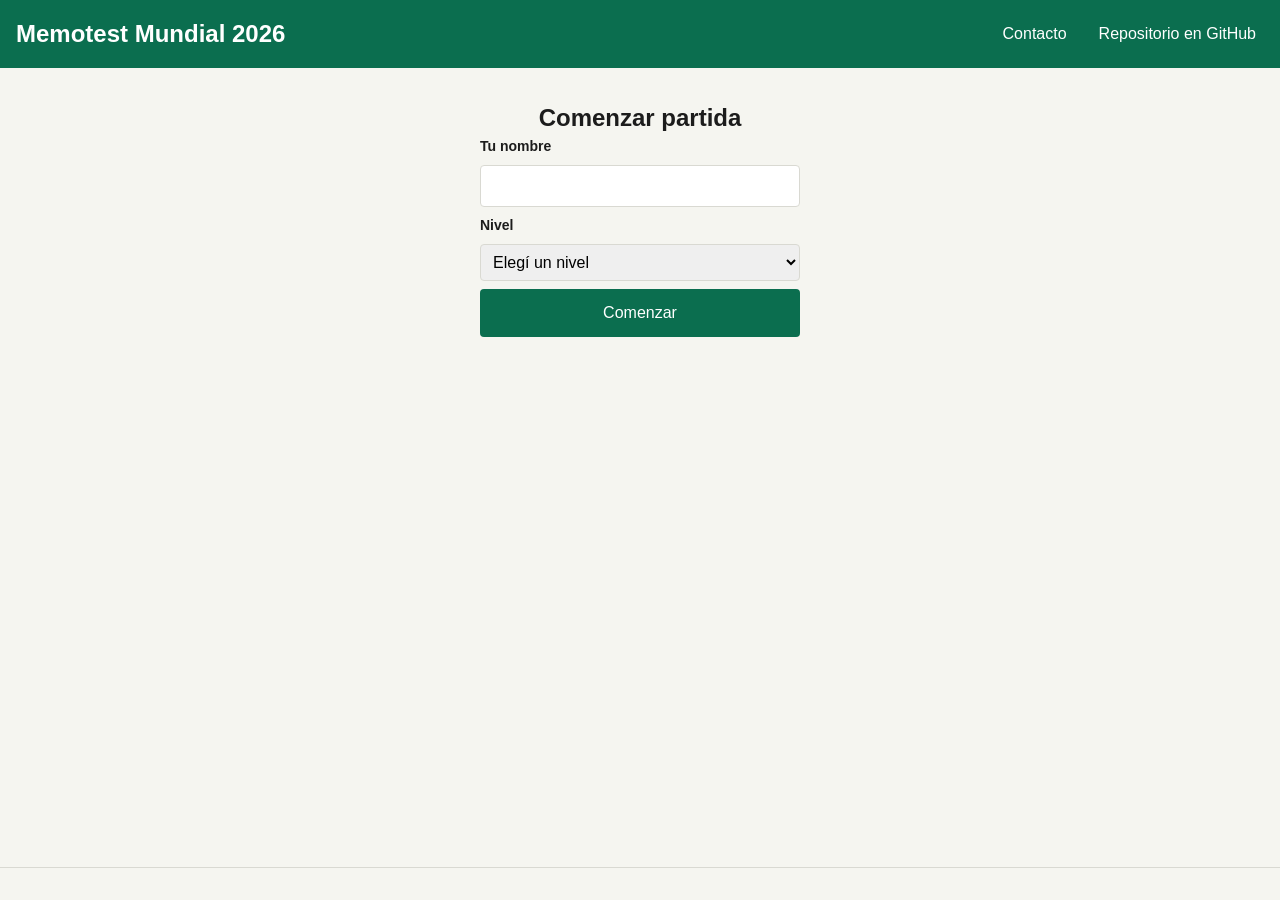
==== index.html @ d8ac9094 "Generar tablero dinámico con banderas del Mundial, mezclado aleatorio y maquetado con Flexbox" ====
<!DOCTYPE html>
<html lang="es">
<head>
    <meta charset="UTF-8">
    <meta name="viewport" content="width=device-width, initial-scale=1.0">
    <title>Memotest Mundial 2026</title>
    <link rel="stylesheet" href="css/reset.css">
    <link rel="stylesheet" href="css/estilos.css">
    <link rel="stylesheet" href="css/juego.css">
</head>
<body>
    <header>
        <h1>Memotest Mundial 2026</h1>
        <nav>
            <a href="pages/contacto.html">Contacto</a>
            <a href="https://github.com/RodoM/final_daw_2026" target="_blank" rel="noopener noreferrer">Repositorio en GitHub</a>
        </nav>
    </header>
    <main>
        <section class="pantalla-inicio" id="pantalla-inicio">
            <h2>Comenzar partida</h2>
            <form class="formulario-inicio" id="formulario-inicio">
                <label for="nombre-jugador">Tu nombre</label>
                <input type="text" id="nombre-jugador" name="nombre-jugador" autocomplete="off">
                <label for="nivel">Nivel</label>
                <select id="nivel" name="nivel">
                    <option value="">Elegí un nivel</option>
                    <option value="facil">Fácil (16 cartas)</option>
                    <option value="medio">Medio (20 cartas)</option>
                    <option value="dificil">Difícil (36 cartas)</option>
                </select>
                <p class="mensaje-error oculto" id="error-inicio"></p>
                <button type="submit" class="boton-principal">Comenzar</button>
            </form>
        </section>
        <section class="pantalla-juego oculto" id="pantalla-juego">
            <div class="tablero" id="tablero"></div>
        </section>
    </main>
    <footer></footer>
    <script src="js/validaciones.js"></script>
    <script src="js/datos-cartas.js"></script>
    <script src="js/logica-juego.js"></script>
    <script src="js/interfaz.js"></script>
    <script src="js/eventos.js"></script>
    <script src="js/inicio.js"></script>
</body>
</html>
---- css/estilos.css ----
:root {
    --color-primario: #0b6e4f;
    --color-secundario: #f4b400;
    --color-fondo: #f5f5f0;
    --color-texto: #1c1c1c;
    --color-texto-claro: #ffffff;
    --color-borde: #d9d9d2;
}

body {
    display: flex;
    flex-direction: column;
    min-height: 100vh;
    background: var(--color-fondo);
    color: var(--color-texto);
    font-family: Arial, Helvetica, sans-serif;
}

header {
    display: flex;
    flex-direction: column;
    align-items: center;
    padding: 1rem;
    background: var(--color-primario);
    color: var(--color-texto-claro);
    text-align: center;
}

header h1 {
    margin-bottom: 0.5rem;
    font-size: 1.5rem;
}

nav {
    display: flex;
    flex-direction: column;
    align-items: center;
    gap: 0.5rem;
}

nav a {
    padding: 0.25rem 0.5rem;
    border-radius: 0.25rem;
    transition: background-color 0.2s;
}

nav a:hover {
    background-color: var(--color-secundario);
    color: var(--color-texto);
}

main {
    flex: 1;
    padding: 1rem;
}

footer {
    padding: 1rem;
    border-top: 1px solid var(--color-borde);
    color: var(--color-texto);
    text-align: center;
    font-size: 0.875rem;
}

.pantalla-inicio {
    display: flex;
    flex-direction: column;
    align-items: center;
    padding: 1rem;
}

.formulario-inicio {
    display: flex;
    flex-direction: column;
    width: 100%;
    max-width: 20rem;
    gap: 0.5rem;
}

.formulario-inicio label {
    font-size: 0.875rem;
    font-weight: bold;
}

.formulario-inicio input,
.formulario-inicio select {
    padding: 0.5rem;
    border: 1px solid var(--color-borde);
    border-radius: 0.25rem;
    font-size: 1rem;
}

.mensaje-error {
    padding: 0.5rem;
    border: 1px solid var(--color-secundario);
    border-radius: 0.25rem;
    background: var(--color-secundario);
    color: var(--color-texto);
    font-size: 0.875rem;
}

.boton-principal {
    padding: 0.75rem;
    border: none;
    border-radius: 0.25rem;
    background: var(--color-primario);
    color: var(--color-texto-claro);
    font-size: 1rem;
    transition: background-color 0.2s;
}

.boton-principal:hover {
    background-color: var(--color-secundario);
    color: var(--color-texto);
}

.oculto {
    display: none;
}

@media (min-width: 48rem) {
    header {
        flex-direction: row;
        justify-content: space-between;
        text-align: left;
    }

    header h1 {
        margin-bottom: 0;
    }

    nav {
        flex-direction: row;
        gap: 1rem;
    }
}
---- css/juego.css ----
.tablero {
    display: flex;
    flex-wrap: wrap;
    justify-content: center;
}

.carta {
    display: flex;
    justify-content: center;
    align-items: center;
    width: 22%;
    aspect-ratio: 1 / 1;
    margin: 1%;
    border: 0.125rem solid var(--color-borde);
    border-radius: 0.5rem;
    background: var(--color-primario);
    padding: 0;
    cursor: pointer;
}

.carta-imagen {
    display: none;
    width: 70%;
}

.carta-dorso {
    display: flex;
    justify-content: center;
    align-items: center;
    width: 100%;
    height: 100%;
    color: var(--color-texto-claro);
    font-size: 1.5rem;
    font-weight: bold;
}

.carta--descubierta .carta-imagen {
    display: block;
}

.carta--descubierta .carta-dorso {
    display: none;
}

.carta--acertada {
    border-color: var(--color-primario);
    border-width: 0.25rem;
}

.carta--error {
    border-color: #c0392b;
    border-width: 0.25rem;
}

.tablero--dificil .carta {
    width: 14%;
}
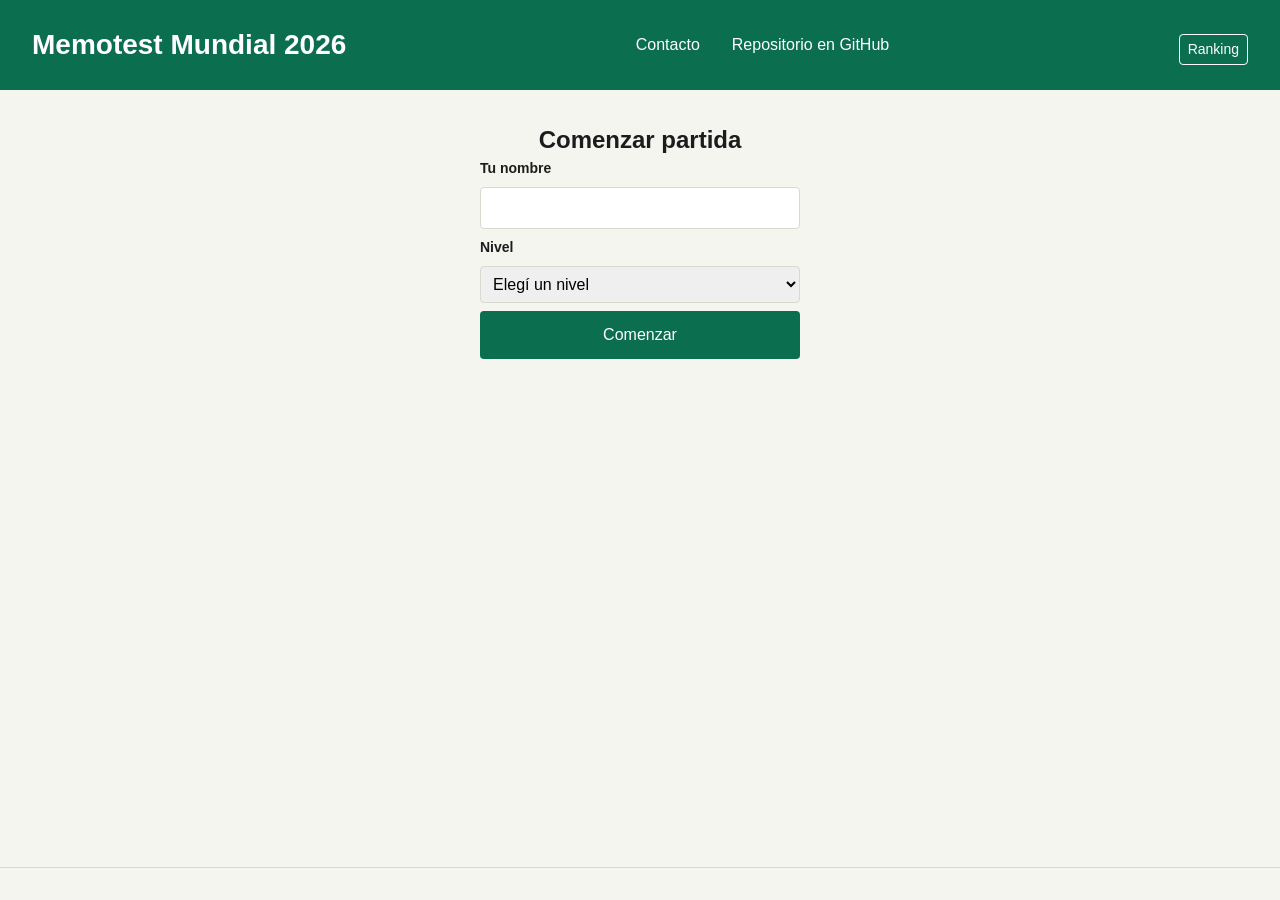
==== commit 5f8bbaa7: "Guardar resultados de partidas en LocalStorage y agregar modal de ranking con orden por puntaje, fec" ====
--- a/index.html
+++ b/index.html
@@ -7,6 +7,7 @@
     <link rel="stylesheet" href="css/reset.css">
     <link rel="stylesheet" href="css/estilos.css">
     <link rel="stylesheet" href="css/juego.css">
+    <script src="js/almacenamiento.js"></script>
 </head>
 <body>
     <header>
@@ -15,6 +16,9 @@
             <a href="pages/contacto.html">Contacto</a>
             <a href="https://github.com/RodoM/final_daw_2026" target="_blank" rel="noopener noreferrer">Repositorio en GitHub</a>
         </nav>
+        <div class="acciones-header">
+            <button type="button" class="boton-header" id="boton-ranking">Ranking</button>
+        </div>
     </header>
     <main>
         <section class="pantalla-inicio" id="pantalla-inicio">
@@ -34,14 +38,86 @@
             </form>
         </section>
         <section class="pantalla-juego oculto" id="pantalla-juego">
+            <section class="panel-marcadores" id="panel-marcadores">
+                <p>Intentos: <span id="marcador-intentos">0</span></p>
+                <p>Pares: <span id="marcador-pares">0</span></p>
+                <p>Errores: <span id="marcador-errores">0</span></p>
+                <p>Puntaje: <span id="marcador-puntaje">0</span></p>
+                <p>Tiempo: <span id="marcador-tiempo">00:00</span></p>
+            </section>
+            <div class="panel-controles">
+                <button type="button" class="boton-secundario" id="boton-reiniciar">Reiniciar partida</button>
+                <button type="button" class="boton-secundario" id="boton-volver-inicio">Volver al inicio</button>
+            </div>
             <div class="tablero" id="tablero"></div>
         </section>
+        <div class="modal-fondo oculto" id="modal-victoria">
+            <div class="modal-contenido" id="modal-contenido-victoria" role="dialog" aria-modal="true" aria-labelledby="titulo-modal-victoria" tabindex="-1">
+                <h2 id="titulo-modal-victoria">¡Partida completada!</h2>
+                <p>Jugador: <span id="resultado-nombre"></span></p>
+                <p>Nivel: <span id="resultado-nivel"></span></p>
+                <p>Intentos: <span id="resultado-intentos"></span></p>
+                <p>Errores: <span id="resultado-errores"></span></p>
+                <p>Tiempo: <span id="resultado-tiempo"></span></p>
+                <p>Puntaje final: <span id="resultado-puntaje"></span></p>
+                <div class="modal-botones">
+                    <button type="button" class="boton-principal" id="boton-jugar-de-nuevo">Jugar de nuevo</button>
+                    <button type="button" class="boton-secundario" id="boton-cerrar-modal">Cerrar</button>
+                </div>
+            </div>
+        </div>
+        <div class="modal-fondo oculto" id="modal-ranking">
+            <div class="modal-contenido modal-contenido--ranking" id="modal-contenido-ranking" role="dialog" aria-modal="true" aria-labelledby="titulo-modal-ranking" tabindex="-1">
+                <h2 id="titulo-modal-ranking">Ranking de partidas</h2>
+                <div class="controles-orden-ranking">
+                    <label for="orden-ranking">Ordenar por</label>
+                    <select id="orden-ranking">
+                        <option value="puntaje">Puntaje</option>
+                        <option value="fecha">Fecha</option>
+                        <option value="duracion">Duración</option>
+                        <option value="nivel">Nivel</option>
+                    </select>
+                </div>
+                <p class="mensaje-sin-partidas oculto" id="mensaje-sin-partidas">Todavía no hay partidas jugadas.</p>
+                <div class="tabla-ranking-contenedor">
+                    <table class="tabla-ranking oculto" id="tabla-ranking">
+                        <thead>
+                            <tr>
+                                <th>Jugador</th>
+                                <th>Nivel</th>
+                                <th>Puntaje</th>
+                                <th>Intentos</th>
+                                <th>Errores</th>
+                                <th>Duración</th>
+                                <th>Fecha</th>
+                            </tr>
+                        </thead>
+                        <tbody id="cuerpo-tabla-ranking"></tbody>
+                    </table>
+                </div>
+                <div class="modal-botones">
+                    <button type="button" class="boton-secundario" id="boton-borrar-ranking">Borrar historial</button>
+                    <button type="button" class="boton-secundario" id="boton-cerrar-ranking">Cerrar</button>
+                </div>
+            </div>
+        </div>
+        <div class="modal-fondo oculto" id="modal-confirmar-borrado">
+            <div class="modal-contenido" id="modal-contenido-confirmar-borrado" role="dialog" aria-modal="true" aria-labelledby="titulo-modal-confirmar-borrado" tabindex="-1">
+                <h2 id="titulo-modal-confirmar-borrado">Borrar historial</h2>
+                <p>¿Seguro que querés borrar todas las partidas guardadas? Esta acción no se puede deshacer.</p>
+                <div class="modal-botones">
+                    <button type="button" class="boton-principal" id="boton-confirmar-borrado">Sí, borrar</button>
+                    <button type="button" class="boton-secundario" id="boton-cancelar-borrado">Cancelar</button>
+                </div>
+            </div>
+        </div>
     </main>
     <footer></footer>
     <script src="js/validaciones.js"></script>
     <script src="js/datos-cartas.js"></script>
     <script src="js/logica-juego.js"></script>
     <script src="js/interfaz.js"></script>
+    <script src="js/ranking.js"></script>
     <script src="js/eventos.js"></script>
     <script src="js/inicio.js"></script>
 </body>
--- a/css/estilos.css
+++ b/css/estilos.css
@@ -1,10 +1,12 @@
 :root {
     --color-primario: #0b6e4f;
+    --color-primario-oscuro: #094f39;
     --color-secundario: #f4b400;
     --color-fondo: #f5f5f0;
     --color-texto: #1c1c1c;
     --color-texto-claro: #ffffff;
     --color-borde: #d9d9d2;
+    --color-error: #c0392b;
 }
 
 body {
@@ -34,6 +36,7 @@
 nav {
     display: flex;
     flex-direction: column;
+    flex-wrap: wrap;
     align-items: center;
     gap: 0.5rem;
 }
@@ -114,19 +117,91 @@
     color: var(--color-texto);
 }
 
+.boton-secundario {
+    padding: 0.75rem;
+    border: 1px solid var(--color-primario);
+    border-radius: 0.25rem;
+    background: transparent;
+    color: var(--color-primario);
+    font-size: 1rem;
+    transition: background-color 0.2s;
+}
+
+.boton-secundario:hover {
+    background-color: var(--color-secundario);
+    color: var(--color-texto);
+}
+
+.acciones-header {
+    display: flex;
+    flex-wrap: wrap;
+    justify-content: center;
+    gap: 0.5rem;
+    margin-top: 0.5rem;
+}
+
+.boton-header {
+    padding: 0.25rem 0.5rem;
+    border: 1px solid var(--color-texto-claro);
+    border-radius: 0.25rem;
+    background: transparent;
+    color: var(--color-texto-claro);
+    font-size: 0.875rem;
+    transition: background-color 0.2s;
+}
+
+.boton-header:hover {
+    background-color: var(--color-secundario);
+    color: var(--color-texto);
+}
+
+.modal-fondo {
+    display: flex;
+    justify-content: center;
+    align-items: center;
+    position: fixed;
+    top: 0;
+    right: 0;
+    bottom: 0;
+    left: 0;
+    padding: 1rem;
+    background: #00000099;
+}
+
+.modal-contenido {
+    display: flex;
+    flex-direction: column;
+    width: 100%;
+    max-width: 20rem;
+    gap: 0.5rem;
+    padding: 1.5rem;
+    border-radius: 0.5rem;
+    background: var(--color-fondo);
+    color: var(--color-texto);
+}
+
+.modal-botones {
+    display: flex;
+    flex-wrap: wrap;
+    gap: 0.5rem;
+    margin-top: 0.5rem;
+}
+
 .oculto {
     display: none;
 }
 
-@media (min-width: 48rem) {
+@media (min-width: 64rem) {
     header {
         flex-direction: row;
         justify-content: space-between;
+        padding: 1.5rem 2rem;
         text-align: left;
     }
 
     header h1 {
         margin-bottom: 0;
+        font-size: 1.75rem;
     }
 
     nav {
--- a/css/juego.css
+++ b/css/juego.css
@@ -1,3 +1,20 @@
+.panel-marcadores {
+    display: flex;
+    flex-wrap: wrap;
+    justify-content: center;
+    gap: 0.75rem;
+    margin-bottom: 1rem;
+    font-size: 0.875rem;
+}
+
+.panel-controles {
+    display: flex;
+    flex-wrap: wrap;
+    justify-content: center;
+    gap: 0.5rem;
+    margin-bottom: 1rem;
+}
+
 .tablero {
     display: flex;
     flex-wrap: wrap;
@@ -15,6 +32,7 @@
     border-radius: 0.5rem;
     background: var(--color-primario);
     padding: 0;
+    transition: transform 0.2s, border-color 0.2s;
     cursor: pointer;
 }
 
@@ -29,9 +47,16 @@
     align-items: center;
     width: 100%;
     height: 100%;
+    background: repeating-linear-gradient(45deg, var(--color-primario), var(--color-primario) 0.75rem, var(--color-primario-oscuro) 0.75rem, var(--color-primario-oscuro) 1.5rem);
     color: var(--color-texto-claro);
     font-size: 1.5rem;
     font-weight: bold;
+}
+
+.carta--descubierta {
+    border-color: var(--color-secundario);
+    border-width: 0.25rem;
+    transform: scale(1.05);
 }
 
 .carta--descubierta .carta-imagen {
@@ -45,13 +70,103 @@
 .carta--acertada {
     border-color: var(--color-primario);
     border-width: 0.25rem;
+    opacity: 0.75;
 }
 
 .carta--error {
-    border-color: #c0392b;
+    border-color: var(--color-error);
     border-width: 0.25rem;
+    animation: sacudida-carta 0.3s;
+}
+
+@keyframes sacudida-carta {
+    0% {
+        transform: translateX(0);
+    }
+
+    25% {
+        transform: translateX(-0.25rem);
+    }
+
+    75% {
+        transform: translateX(0.25rem);
+    }
+
+    100% {
+        transform: translateX(0);
+    }
 }
 
 .tablero--dificil .carta {
     width: 14%;
 }
+
+.controles-orden-ranking {
+    display: flex;
+    align-items: center;
+    gap: 0.5rem;
+}
+
+.controles-orden-ranking select {
+    padding: 0.25rem;
+    border: 1px solid var(--color-borde);
+    border-radius: 0.25rem;
+}
+
+.mensaje-sin-partidas {
+    padding: 0.5rem;
+    text-align: center;
+}
+
+.tabla-ranking-contenedor {
+    max-height: 20rem;
+    overflow-x: auto;
+    overflow-y: auto;
+}
+
+.tabla-ranking {
+    width: 100%;
+    border-collapse: collapse;
+    font-size: 0.75rem;
+}
+
+.modal-contenido--ranking {
+    max-width: 30rem;
+}
+
+.tabla-ranking th,
+.tabla-ranking td {
+    padding: 0.375rem;
+    border-bottom: 1px solid var(--color-borde);
+    text-align: left;
+}
+
+@media (min-width: 48rem) {
+    .panel-marcadores {
+        gap: 1.5rem;
+        font-size: 1rem;
+    }
+
+    .carta {
+        border-width: 0.1875rem;
+    }
+
+    .tabla-ranking {
+        font-size: 0.875rem;
+    }
+}
+
+@media (min-width: 64rem) {
+    .tablero {
+        max-width: 48rem;
+        margin: 0 auto;
+    }
+
+    .panel-marcadores {
+        font-size: 1.125rem;
+    }
+
+    .modal-contenido--ranking {
+        max-width: 40rem;
+    }
+}
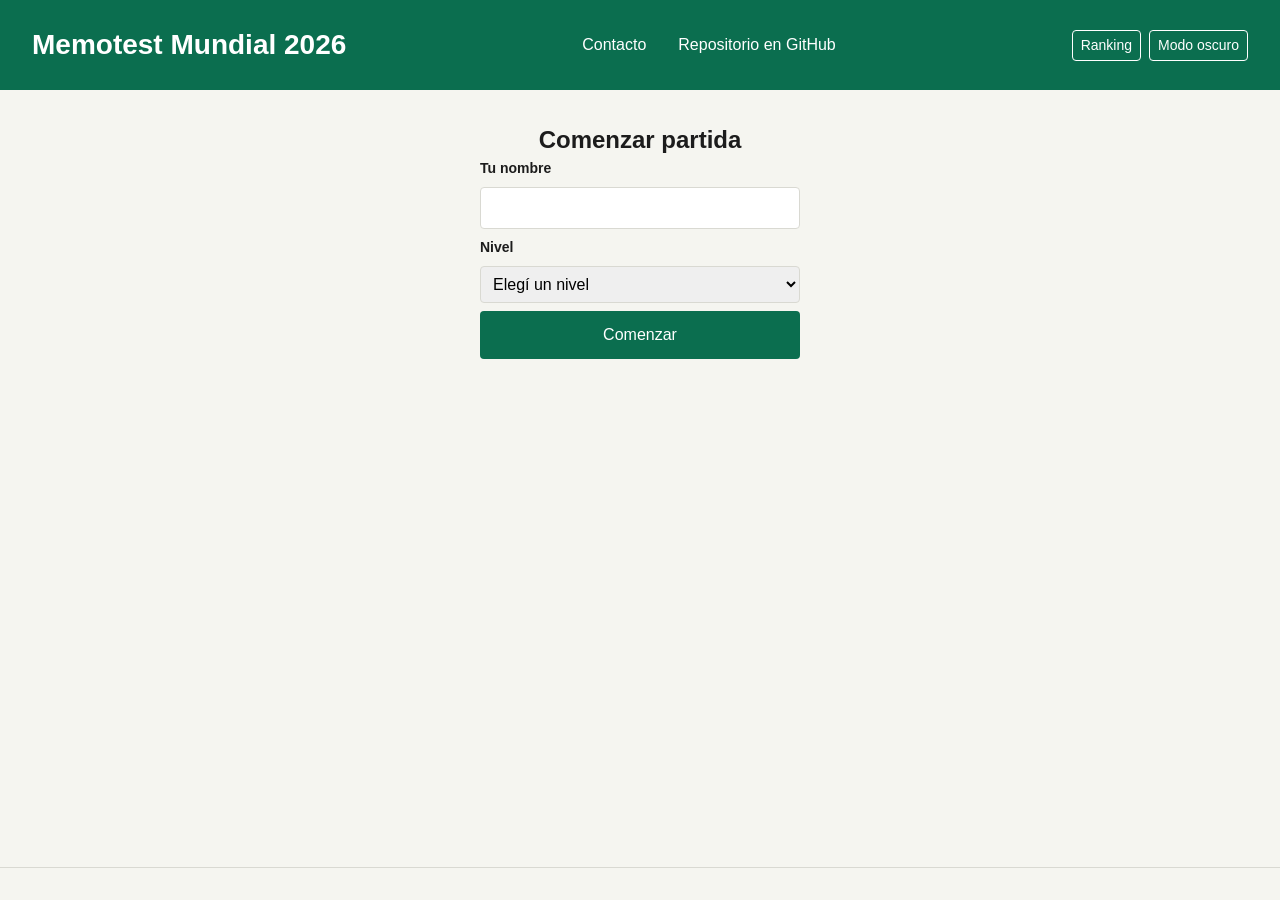
==== commit 8d055082: "Agregar modo oscuro y claro con preferencia persistente en LocalStorage, aplicada sin destello en el" ====
--- a/index.html
+++ b/index.html
@@ -8,6 +8,7 @@
     <link rel="stylesheet" href="css/estilos.css">
     <link rel="stylesheet" href="css/juego.css">
     <script src="js/almacenamiento.js"></script>
+    <script src="js/tema.js"></script>
 </head>
 <body>
     <header>
@@ -18,6 +19,7 @@
         </nav>
         <div class="acciones-header">
             <button type="button" class="boton-header" id="boton-ranking">Ranking</button>
+            <button type="button" class="boton-header" id="boton-tema">Modo oscuro</button>
         </div>
     </header>
     <main>
--- a/css/estilos.css
+++ b/css/estilos.css
@@ -5,6 +5,7 @@
     --color-fondo: #f5f5f0;
     --color-texto: #1c1c1c;
     --color-texto-claro: #ffffff;
+    --color-texto-sobre-secundario: #1c1c1c;
     --color-borde: #d9d9d2;
     --color-error: #c0392b;
 }
@@ -49,7 +50,7 @@
 
 nav a:hover {
     background-color: var(--color-secundario);
-    color: var(--color-texto);
+    color: var(--color-texto-sobre-secundario);
 }
 
 main {
@@ -98,7 +99,7 @@
     border: 1px solid var(--color-secundario);
     border-radius: 0.25rem;
     background: var(--color-secundario);
-    color: var(--color-texto);
+    color: var(--color-texto-sobre-secundario);
     font-size: 0.875rem;
 }
 
@@ -114,7 +115,7 @@
 
 .boton-principal:hover {
     background-color: var(--color-secundario);
-    color: var(--color-texto);
+    color: var(--color-texto-sobre-secundario);
 }
 
 .boton-secundario {
@@ -129,7 +130,7 @@
 
 .boton-secundario:hover {
     background-color: var(--color-secundario);
-    color: var(--color-texto);
+    color: var(--color-texto-sobre-secundario);
 }
 
 .acciones-header {
@@ -152,7 +153,7 @@
 
 .boton-header:hover {
     background-color: var(--color-secundario);
-    color: var(--color-texto);
+    color: var(--color-texto-sobre-secundario);
 }
 
 .modal-fondo {
@@ -189,6 +190,16 @@
 
 .oculto {
     display: none;
+}
+
+.tema-oscuro {
+    --color-primario: #1a9c6f;
+    --color-primario-oscuro: #0f6b4b;
+    --color-secundario: #f4c430;
+    --color-fondo: #14181a;
+    --color-texto: #f2f2f0;
+    --color-borde: #3a4145;
+    --color-error: #ff6b5b;
 }
 
 @media (min-width: 64rem) {
@@ -208,4 +219,8 @@
         flex-direction: row;
         gap: 1rem;
     }
-}
+
+    .acciones-header {
+        margin-top: 0;
+    }
+}
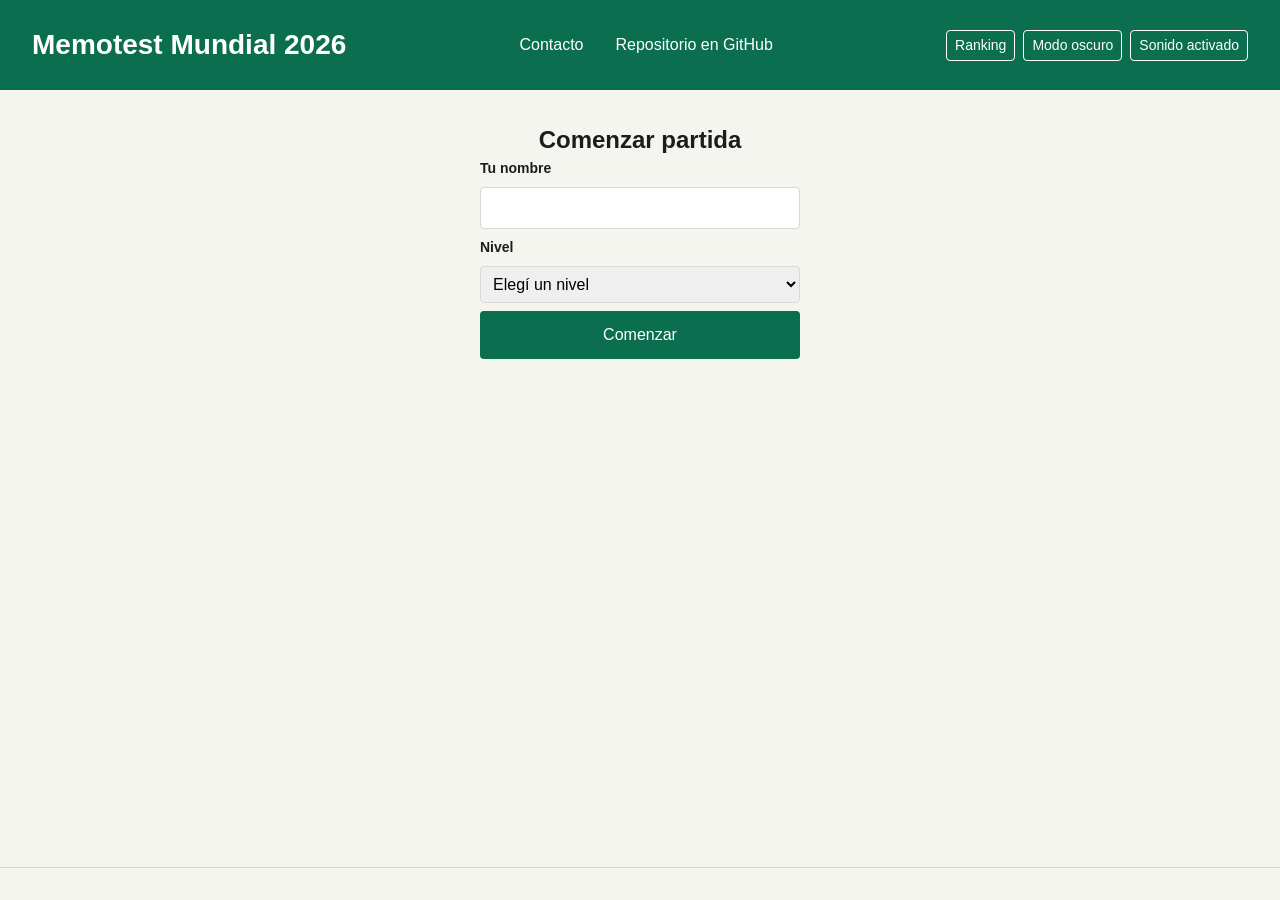
==== commit c2eec6c1: "Agregar sonidos de selección, acierto, error y victoria, con reproducción reiniciada en cada click y" ====
--- a/index.html
+++ b/index.html
@@ -20,6 +20,7 @@
         <div class="acciones-header">
             <button type="button" class="boton-header" id="boton-ranking">Ranking</button>
             <button type="button" class="boton-header" id="boton-tema">Modo oscuro</button>
+            <button type="button" class="boton-header" id="boton-sonido">Sonido activado</button>
         </div>
     </header>
     <main>
@@ -120,6 +121,7 @@
     <script src="js/logica-juego.js"></script>
     <script src="js/interfaz.js"></script>
     <script src="js/ranking.js"></script>
+    <script src="js/sonidos.js"></script>
     <script src="js/eventos.js"></script>
     <script src="js/inicio.js"></script>
 </body>
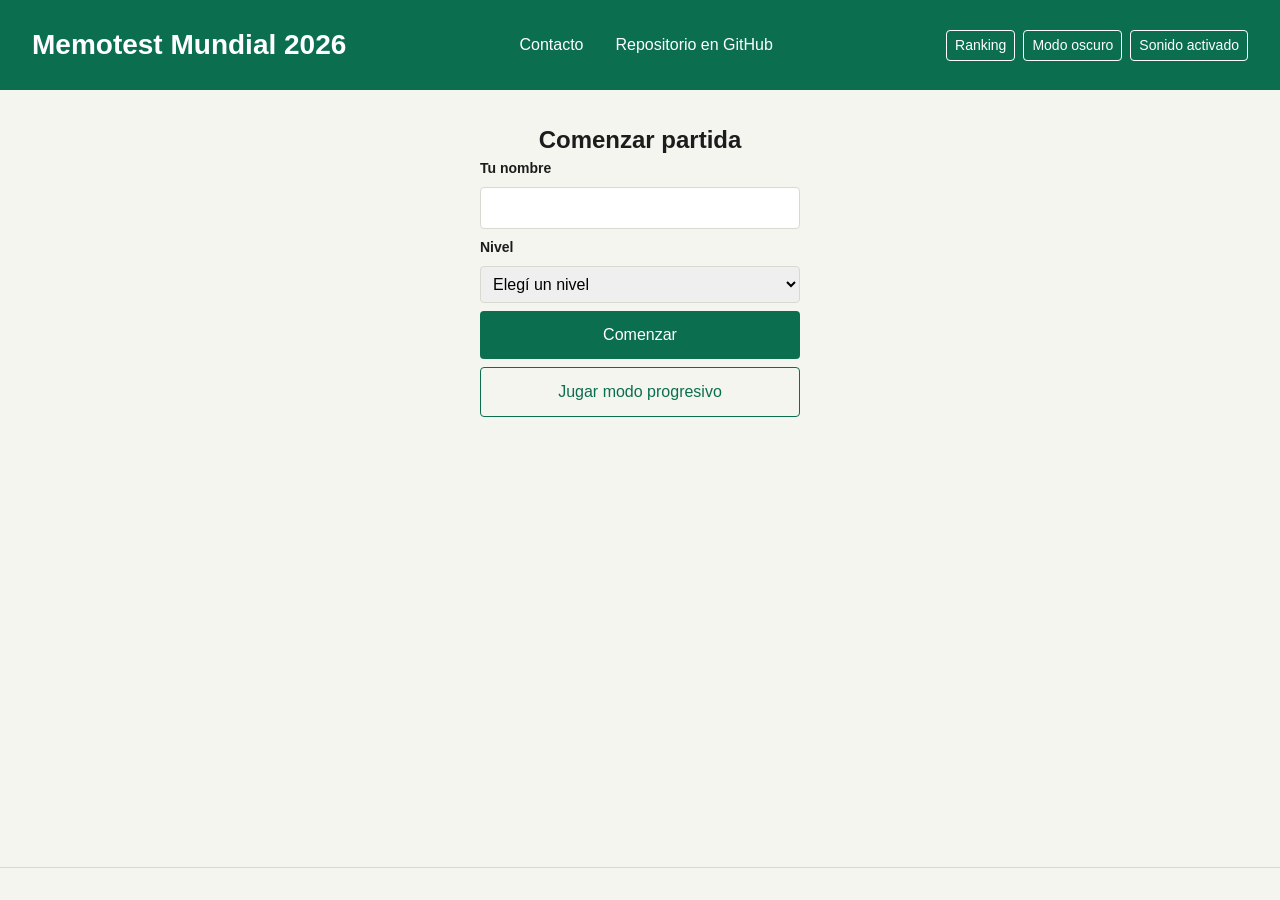
==== commit bc846d34: "Agregar modo progresivo que avanza de fácil a difícil acumulando el puntaje entre niveles, con mensa" ====
--- a/index.html
+++ b/index.html
@@ -38,10 +38,12 @@
                 </select>
                 <p class="mensaje-error oculto" id="error-inicio"></p>
                 <button type="submit" class="boton-principal">Comenzar</button>
+                <button type="button" class="boton-secundario" id="boton-modo-progresivo">Jugar modo progresivo</button>
             </form>
         </section>
         <section class="pantalla-juego oculto" id="pantalla-juego">
             <section class="panel-marcadores" id="panel-marcadores">
+                <p>Nivel: <span id="marcador-nivel"></span></p>
                 <p>Intentos: <span id="marcador-intentos">0</span></p>
                 <p>Pares: <span id="marcador-pares">0</span></p>
                 <p>Errores: <span id="marcador-errores">0</span></p>
@@ -63,9 +65,43 @@
                 <p>Errores: <span id="resultado-errores"></span></p>
                 <p>Tiempo: <span id="resultado-tiempo"></span></p>
                 <p>Puntaje final: <span id="resultado-puntaje"></span></p>
+                <h3>Cómo se calculó el puntaje</h3>
+                <ul class="desglose-puntaje">
+                    <li>Pares encontrados: <span id="desglose-pares"></span></li>
+                    <li>Bonus por racha de aciertos: <span id="desglose-bonus-racha"></span></li>
+                    <li>Penalización por errores seguidos: <span id="desglose-penalizacion-errores"></span></li>
+                    <li>Bonus por rapidez: <span id="desglose-bonus-rapidez"></span></li>
+                    <li>Bonus por pocos intentos: <span id="desglose-bonus-intentos"></span></li>
+                    <li>Bonus por finalizar la partida: <span id="desglose-bonus-finalizar"></span></li>
+                    <li>Penalización por tiempo: <span id="desglose-penalizacion-tiempo"></span></li>
+                </ul>
                 <div class="modal-botones">
                     <button type="button" class="boton-principal" id="boton-jugar-de-nuevo">Jugar de nuevo</button>
                     <button type="button" class="boton-secundario" id="boton-cerrar-modal">Cerrar</button>
+                </div>
+            </div>
+        </div>
+        <div class="modal-fondo oculto" id="modal-nivel-completado">
+            <div class="modal-contenido" id="modal-contenido-nivel-completado" role="dialog" aria-modal="true" aria-labelledby="titulo-modal-nivel-completado" tabindex="-1">
+                <h2 id="titulo-modal-nivel-completado">¡Nivel completado!</h2>
+                <p>Terminaste el nivel <span id="nivel-completado-nombre"></span>.</p>
+                <p>Puntaje acumulado: <span id="nivel-completado-puntaje"></span></p>
+                <div class="modal-botones">
+                    <button type="button" class="boton-principal" id="boton-siguiente-nivel">Continuar</button>
+                </div>
+            </div>
+        </div>
+        <div class="modal-fondo oculto" id="modal-resultado-progresivo">
+            <div class="modal-contenido" id="modal-contenido-resultado-progresivo" role="dialog" aria-modal="true" aria-labelledby="titulo-modal-resultado-progresivo" tabindex="-1">
+                <h2 id="titulo-modal-resultado-progresivo">¡Recorrido progresivo completo!</h2>
+                <p>Jugador: <span id="resultado-progresivo-nombre"></span></p>
+                <p>Intentos totales: <span id="resultado-progresivo-intentos"></span></p>
+                <p>Errores totales: <span id="resultado-progresivo-errores"></span></p>
+                <p>Tiempo total: <span id="resultado-progresivo-tiempo"></span></p>
+                <p>Puntaje final: <span id="resultado-progresivo-puntaje"></span></p>
+                <div class="modal-botones">
+                    <button type="button" class="boton-principal" id="boton-jugar-de-nuevo-progresivo">Jugar de nuevo</button>
+                    <button type="button" class="boton-secundario" id="boton-cerrar-resultado-progresivo">Cerrar</button>
                 </div>
             </div>
         </div>
--- a/css/juego.css
+++ b/css/juego.css
@@ -101,6 +101,15 @@
     width: 14%;
 }
 
+.desglose-puntaje {
+    display: flex;
+    flex-direction: column;
+    gap: 0.25rem;
+    padding: 0;
+    list-style: none;
+    font-size: 0.875rem;
+}
+
 .controles-orden-ranking {
     display: flex;
     align-items: center;
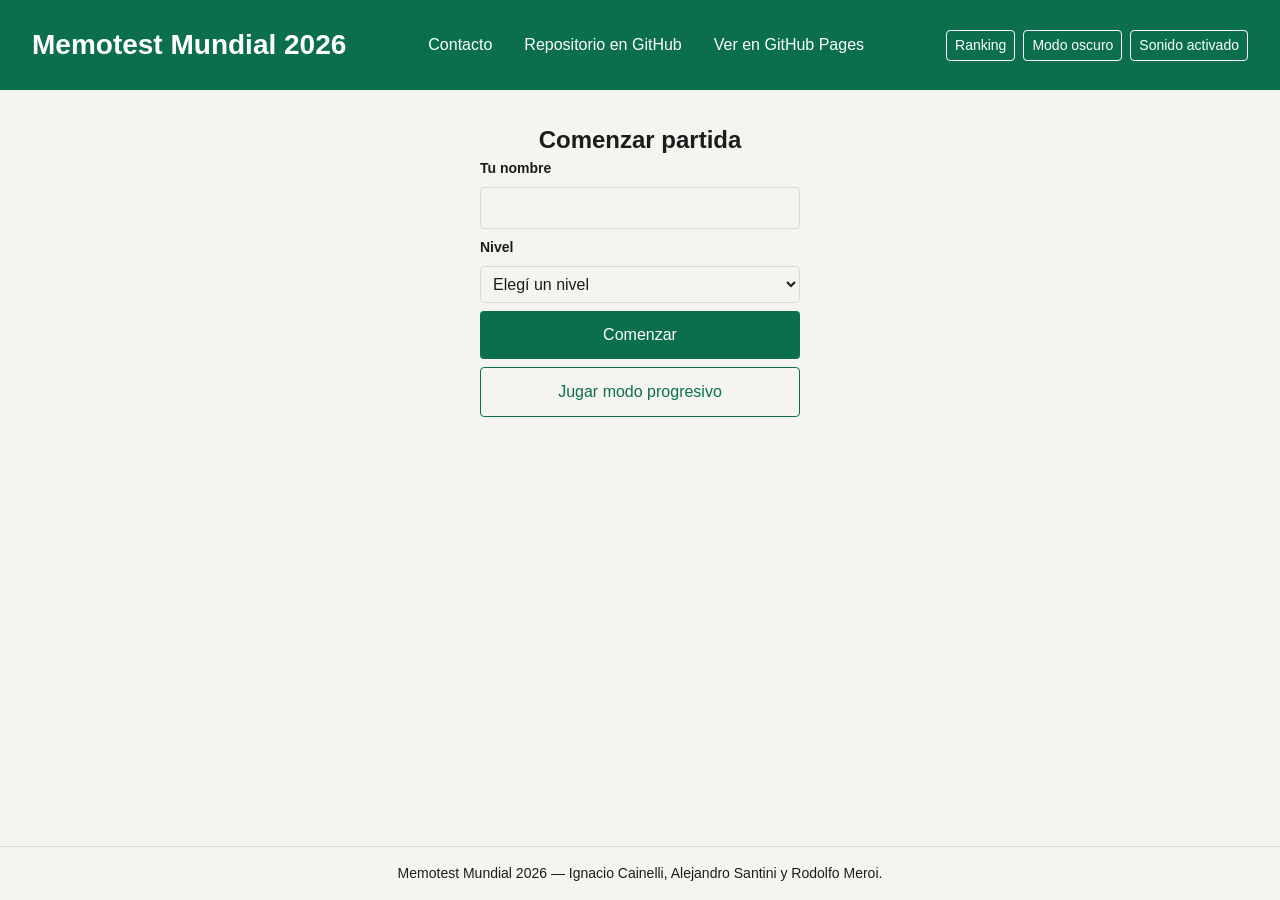
==== commit 1385b56b: "Agregar favicon, footer, mensajes de error accesibles, link a GitHub Pages y el modal de confirmació" ====
--- a/index.html
+++ b/index.html
@@ -4,6 +4,7 @@
     <meta charset="UTF-8">
     <meta name="viewport" content="width=device-width, initial-scale=1.0">
     <title>Memotest Mundial 2026</title>
+    <link rel="icon" type="image/svg+xml" href="assets/images/banderas/argentina.svg">
     <link rel="stylesheet" href="css/reset.css">
     <link rel="stylesheet" href="css/estilos.css">
     <link rel="stylesheet" href="css/juego.css">
@@ -16,6 +17,7 @@
         <nav>
             <a href="pages/contacto.html">Contacto</a>
             <a href="https://github.com/RodoM/final_daw_2026" target="_blank" rel="noopener noreferrer">Repositorio en GitHub</a>
+            <a href="https://rodom.github.io/final_daw_2026/" target="_blank" rel="noopener noreferrer">Ver en GitHub Pages</a>
         </nav>
         <div class="acciones-header">
             <button type="button" class="boton-header" id="boton-ranking">Ranking</button>
@@ -36,7 +38,7 @@
                     <option value="medio">Medio (20 cartas)</option>
                     <option value="dificil">Difícil (36 cartas)</option>
                 </select>
-                <p class="mensaje-error oculto" id="error-inicio"></p>
+                <p class="mensaje-error oculto" id="error-inicio" role="alert" aria-live="assertive"></p>
                 <button type="submit" class="boton-principal">Comenzar</button>
                 <button type="button" class="boton-secundario" id="boton-modo-progresivo">Jugar modo progresivo</button>
             </form>
@@ -150,8 +152,20 @@
                 </div>
             </div>
         </div>
+        <div class="modal-fondo oculto" id="modal-confirmar-reinicio-progresivo">
+            <div class="modal-contenido" id="modal-contenido-confirmar-reinicio-progresivo" role="dialog" aria-modal="true" aria-labelledby="titulo-modal-confirmar-reinicio-progresivo" tabindex="-1">
+                <h2 id="titulo-modal-confirmar-reinicio-progresivo">Reiniciar modo progresivo</h2>
+                <p>Si reiniciás ahora vas a perder el puntaje acumulado del modo progresivo. ¿Querés continuar?</p>
+                <div class="modal-botones">
+                    <button type="button" class="boton-principal" id="boton-confirmar-reinicio-progresivo">Sí, reiniciar</button>
+                    <button type="button" class="boton-secundario" id="boton-cancelar-reinicio-progresivo">Cancelar</button>
+                </div>
+            </div>
+        </div>
     </main>
-    <footer></footer>
+    <footer>
+        <p>Memotest Mundial 2026 — Ignacio Cainelli, Alejandro Santini y Rodolfo Meroi.</p>
+    </footer>
     <script src="js/validaciones.js"></script>
     <script src="js/datos-cartas.js"></script>
     <script src="js/logica-juego.js"></script>
--- a/css/estilos.css
+++ b/css/estilos.css
@@ -1,4 +1,5 @@
 :root {
+    color-scheme: light;
     --color-primario: #0b6e4f;
     --color-primario-oscuro: #094f39;
     --color-secundario: #f4b400;
@@ -10,6 +11,10 @@
     --color-error: #c0392b;
 }
 
+html {
+    background: var(--color-fondo);
+}
+
 body {
     display: flex;
     flex-direction: column;
@@ -51,6 +56,11 @@
 nav a:hover {
     background-color: var(--color-secundario);
     color: var(--color-texto-sobre-secundario);
+}
+
+nav a:focus-visible {
+    outline: 0.125rem solid var(--color-secundario);
+    outline-offset: 0.125rem;
 }
 
 main {
@@ -91,15 +101,17 @@
     padding: 0.5rem;
     border: 1px solid var(--color-borde);
     border-radius: 0.25rem;
+    background: var(--color-fondo);
+    color: var(--color-texto);
     font-size: 1rem;
 }
 
 .mensaje-error {
     padding: 0.5rem;
-    border: 1px solid var(--color-secundario);
-    border-radius: 0.25rem;
-    background: var(--color-secundario);
-    color: var(--color-texto-sobre-secundario);
+    border: 1px solid var(--color-error);
+    border-radius: 0.25rem;
+    background: var(--color-fondo);
+    color: var(--color-error);
     font-size: 0.875rem;
 }
 
@@ -118,6 +130,11 @@
     color: var(--color-texto-sobre-secundario);
 }
 
+.boton-principal:focus-visible {
+    outline: 0.125rem solid var(--color-texto);
+    outline-offset: 0.125rem;
+}
+
 .boton-secundario {
     padding: 0.75rem;
     border: 1px solid var(--color-primario);
@@ -133,6 +150,11 @@
     color: var(--color-texto-sobre-secundario);
 }
 
+.boton-secundario:focus-visible {
+    outline: 0.125rem solid var(--color-primario);
+    outline-offset: 0.125rem;
+}
+
 .acciones-header {
     display: flex;
     flex-wrap: wrap;
@@ -154,6 +176,11 @@
 .boton-header:hover {
     background-color: var(--color-secundario);
     color: var(--color-texto-sobre-secundario);
+}
+
+.boton-header:focus-visible {
+    outline: 0.125rem solid var(--color-secundario);
+    outline-offset: 0.125rem;
 }
 
 .modal-fondo {
@@ -166,7 +193,7 @@
     bottom: 0;
     left: 0;
     padding: 1rem;
-    background: #00000099;
+    background: rgba(0, 0, 0, 0.6);
 }
 
 .modal-contenido {
@@ -174,11 +201,13 @@
     flex-direction: column;
     width: 100%;
     max-width: 20rem;
+    max-height: 90vh;
     gap: 0.5rem;
     padding: 1.5rem;
     border-radius: 0.5rem;
     background: var(--color-fondo);
     color: var(--color-texto);
+    overflow-y: auto;
 }
 
 .modal-botones {
@@ -193,8 +222,9 @@
 }
 
 .tema-oscuro {
-    --color-primario: #1a9c6f;
-    --color-primario-oscuro: #0f6b4b;
+    color-scheme: dark;
+    --color-primario: #0f7a52;
+    --color-primario-oscuro: #0a5238;
     --color-secundario: #f4c430;
     --color-fondo: #14181a;
     --color-texto: #f2f2f0;
--- a/css/juego.css
+++ b/css/juego.css
@@ -34,6 +34,11 @@
     padding: 0;
     transition: transform 0.2s, border-color 0.2s;
     cursor: pointer;
+}
+
+.carta:focus-visible {
+    outline: 0.125rem solid var(--color-secundario);
+    outline-offset: 0.125rem;
 }
 
 .carta-imagen {
@@ -120,6 +125,8 @@
     padding: 0.25rem;
     border: 1px solid var(--color-borde);
     border-radius: 0.25rem;
+    background: var(--color-fondo);
+    color: var(--color-texto);
 }
 
 .mensaje-sin-partidas {
